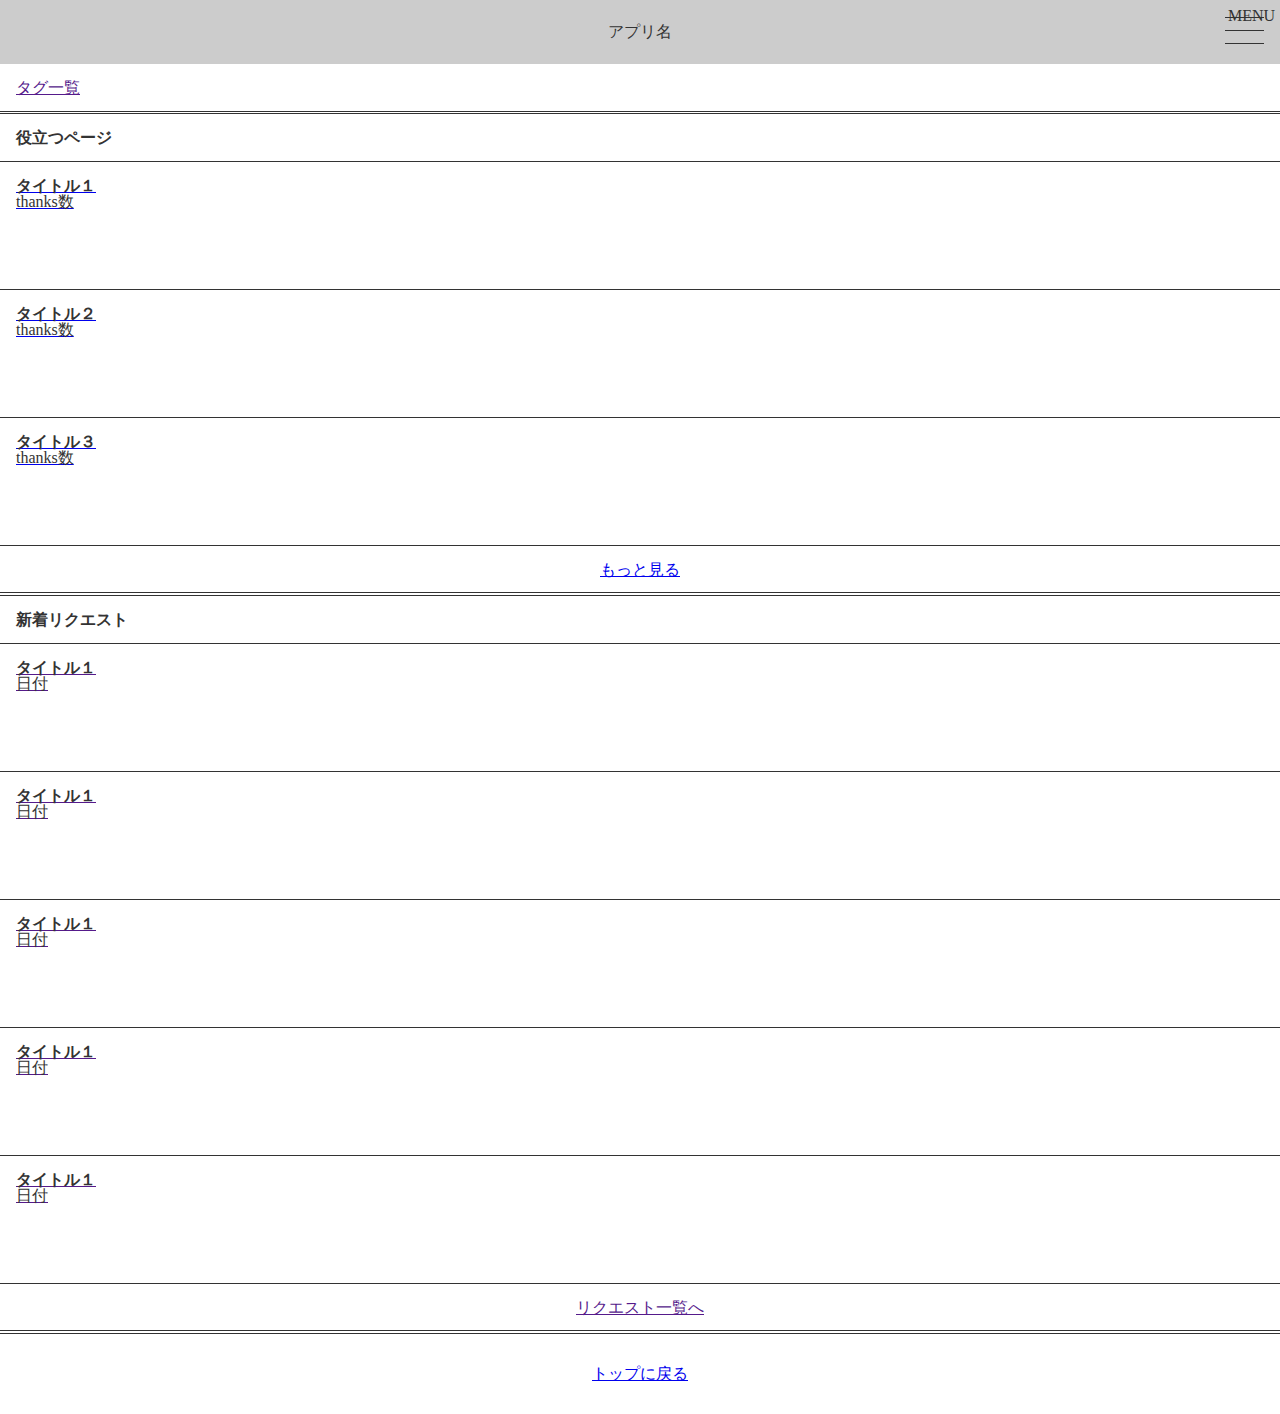
==== WebContent/index.html @ 6d51bff5 "aタグの囲う範囲のズレ修正" ====
<!DOCTYPE html>
<html lang="ja">
<head>
	<meta charset="utf-8">
	<title>サイト名</title>
	<meta name="viewport" content="width=device-width,initial-scale=1.0,minimum-scale=1.0,maximum-scale=1.0,user-scalable=no">
	<!-- iPhoneでWebページをアプリっぽく見せる機能 -->
	<meta name="apple-mobile-web-app-capable" content="no">
	<meta name="format-detection" content="telephone=no" />
	<meta name="description" content="ここに紹介文を書く">
	<!-- ファビコン<link rel="apple-touch-icon" href="画像のパス" /> -->
	<link rel="stylesheet" type="text/css" href="css/base.css">
	<script type="text/javascript" src="http://ajax.googleapis.com/ajax/libs/jquery/1.8.2/jquery.min.js"></script>
	<script type="text/javascript" src="js/menu.js"></script>


</head>
<body>
	<header>
		<span class="app-name">アプリ名</span>
		<!-- メニューボタン -->
		<div class="gnav-btn">
			<div class="icon-animation">
				<span class="top"></span>
				<span class="middle"></span>
				<span class="bottom"></span>
				<p class="text">MENU</p>
			</div>
		</div>
		<!-- メニューボタン終わり -->
	</header>
	<nav class="global">
		<!-- メニュー内 -->
		<ul class="gnav">
			<!-- <li class="gnav-h">MENU</li> -->
			<a href="index.html"><li>トップ</li></a>
			<a href="taglist.html"><li>タグ一覧</li></a>
			<a href="requestlist.html"><li>リクエスト一覧</li></a>
			<a href=""><li>リクエスト追加</li></a>
			<a href="userpage.html"><li>ユーザページ</li></a>
		</ul>
		<!-- メニュー内終わり -->
	</nav>
	<div class="space"></div><!-- 固定ヘッダー分の空白 -->
	<!-- タグ一覧へ -->
	<div class="tagp-link">
		<a href=""><p>タグ一覧</p></a>
	</div>
	<!-- タグ一覧へ終わり -->
	<main>
	<!-- 有用な記事ランダム表示 -->
		<article class="useful-random">
			<h1>役立つページ</h1>
			<section>
				<a href="h1list.html"><!-- //該当のh1list.htmlへ -->
					<div class="random-article">
						<h2>タイトル１</h2>
						<span>thanks数</span>
					</div>
				</a>
			</section>
			<section>
				<a href="h1list.html"><!-- //該当のh1list.htmlへ -->
					<div class="random-article">
						<h2>タイトル２</h2>
						<span>thanks数</span>
					</div>
				</a>
			</section>
			<section>
				<a href="h1list.html"><!-- //該当のh1list.htmlへ -->
					<div class="random-article">
						<h2>タイトル３</h2>
						<span>thanks数</span>
					</div>
				</a>
			</section>
			<div class="morelook">
				<a href="h1list.html"><!-- h1list.htmlへ -->
					<p>もっと見る</p>
				</a>
			</div>
		</article>
		<!-- 有用な記事ランダム表示終わり -->
		<!-- 新着リクエスト -->
		<article class="new-request-list">
			<h1>新着リクエスト</h1>
			<section>
				<a href=""><!-- //該当のリクエストページへ -->
					<div class="new-request">
						<h2>タイトル１</h2>
						<span>日付</span>
					</div>
				</a>
			</section>
			<section>
				<a href=""><!-- //該当のリクエストページへ -->
					<div class="new-request">
						<h2>タイトル１</h2>
						<span>日付</span>
					</div>
				</a>
			</section>
			<section>
				<a href=""><!-- //該当のリクエストページへ -->
					<div class="new-request">
						<h2>タイトル１</h2>
						<span>日付</span>
					</div>
				</a>
			</section>
			<section>
				<a href=""><!-- //該当のリクエストページへ -->
					<div class="new-request">
						<h2>タイトル１</h2>
						<span>日付</span>
					</div>
				</a>
			</section>
			<section>
				<a href=""><!-- //該当のリクエストページへ -->
					<div class="new-request">
						<h2>タイトル１</h2>
						<span>日付</span>
					</div>
				</a>
			</section>
			<div class="request-list-link">
				<a href=""><p>リクエスト一覧へ</p></a>
			</div>
		</article>
		<!-- 新着リクエスト終わり -->
	</main>
	<div class="page-top">
		<a href="#TOP"><p>トップに戻る</p></a>
	</div>
	<!-- ナビの時の霞ませるレイヤー -->
	<div class="model"></div>
	<!-- ナビの時の霞ませるレイヤー終わり -->
</body>
</html>
---- WebContent/css/base.css ----
@charset "UTF-8";

@import "reset.css";
@import "style.css";  /* 各ページ独自のスタイル */
@import "common.css"; /* サイト全体のレイアウトや要素の共通設定 */
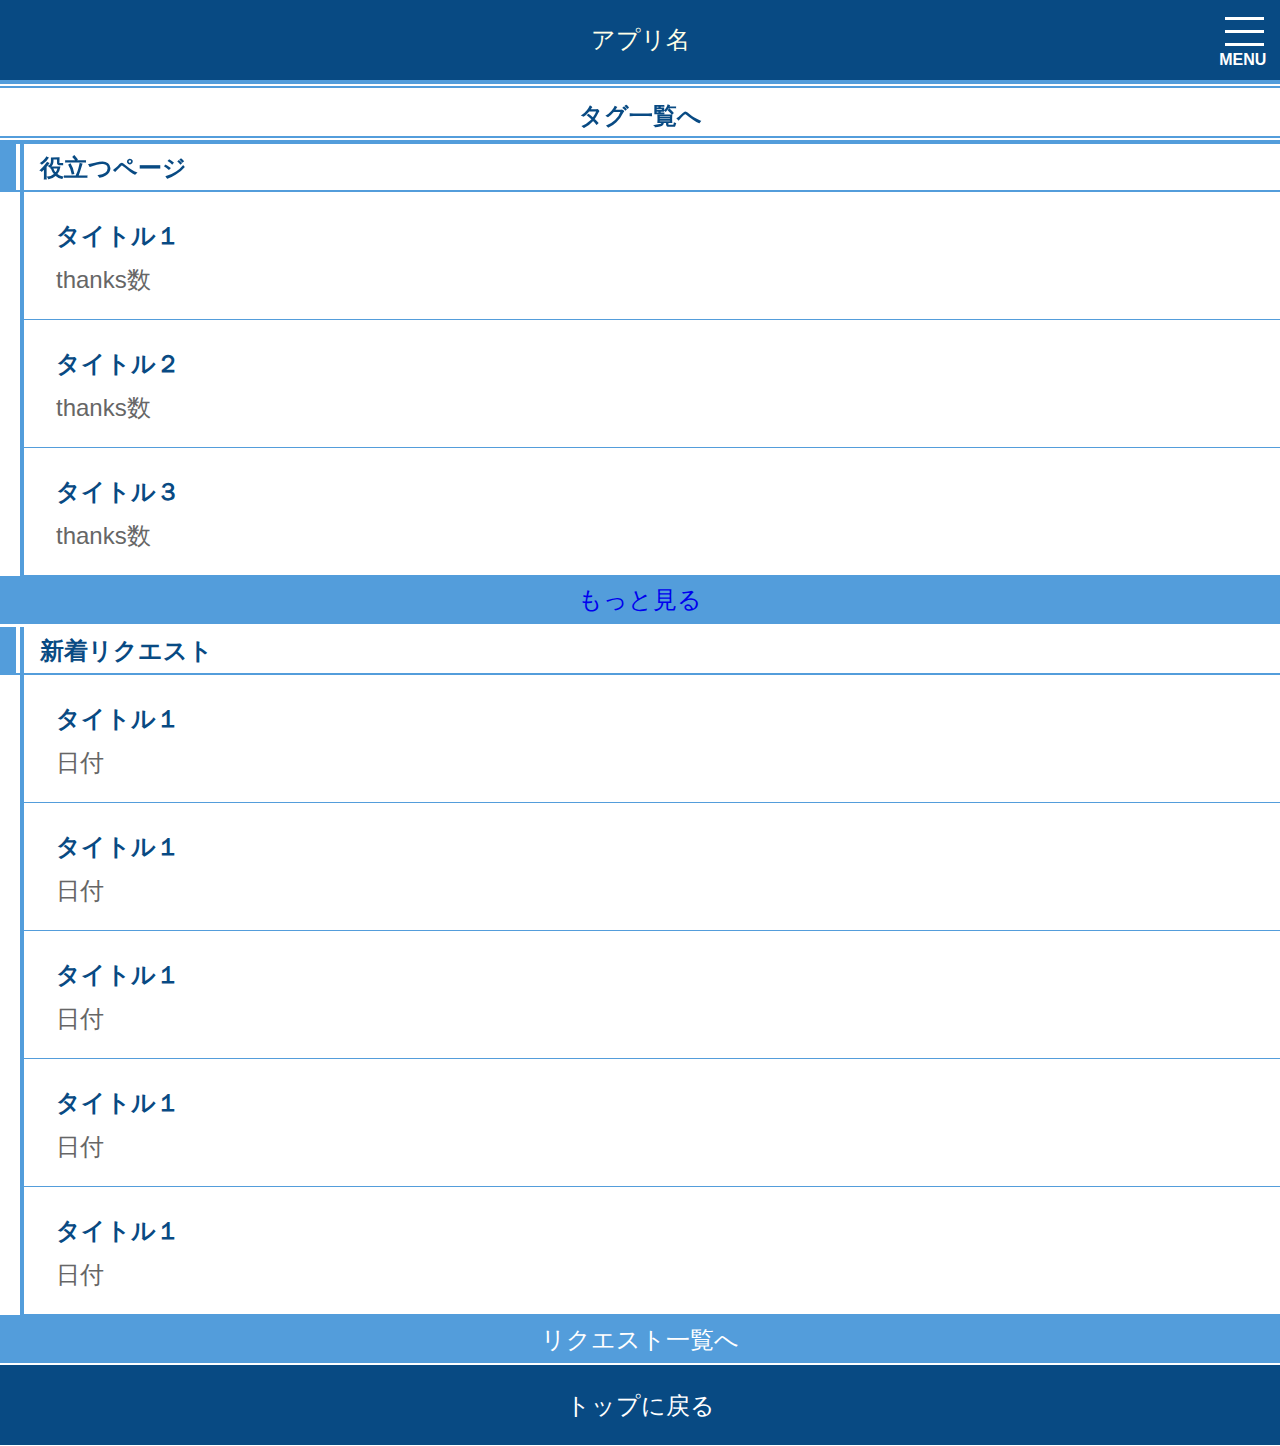
==== commit 13734755: "文言を変更" ====
--- a/WebContent/index.html
+++ b/WebContent/index.html
@@ -44,7 +44,7 @@
 	<div class="space"></div><!-- 固定ヘッダー分の空白 -->
 	<!-- タグ一覧へ -->
 	<div class="tagp-link">
-		<a href=""><p>タグ一覧</p></a>
+		<a href=""><p>タグ一覧へ</p></a>
 	</div>
 	<!-- タグ一覧へ終わり -->
 	<main>
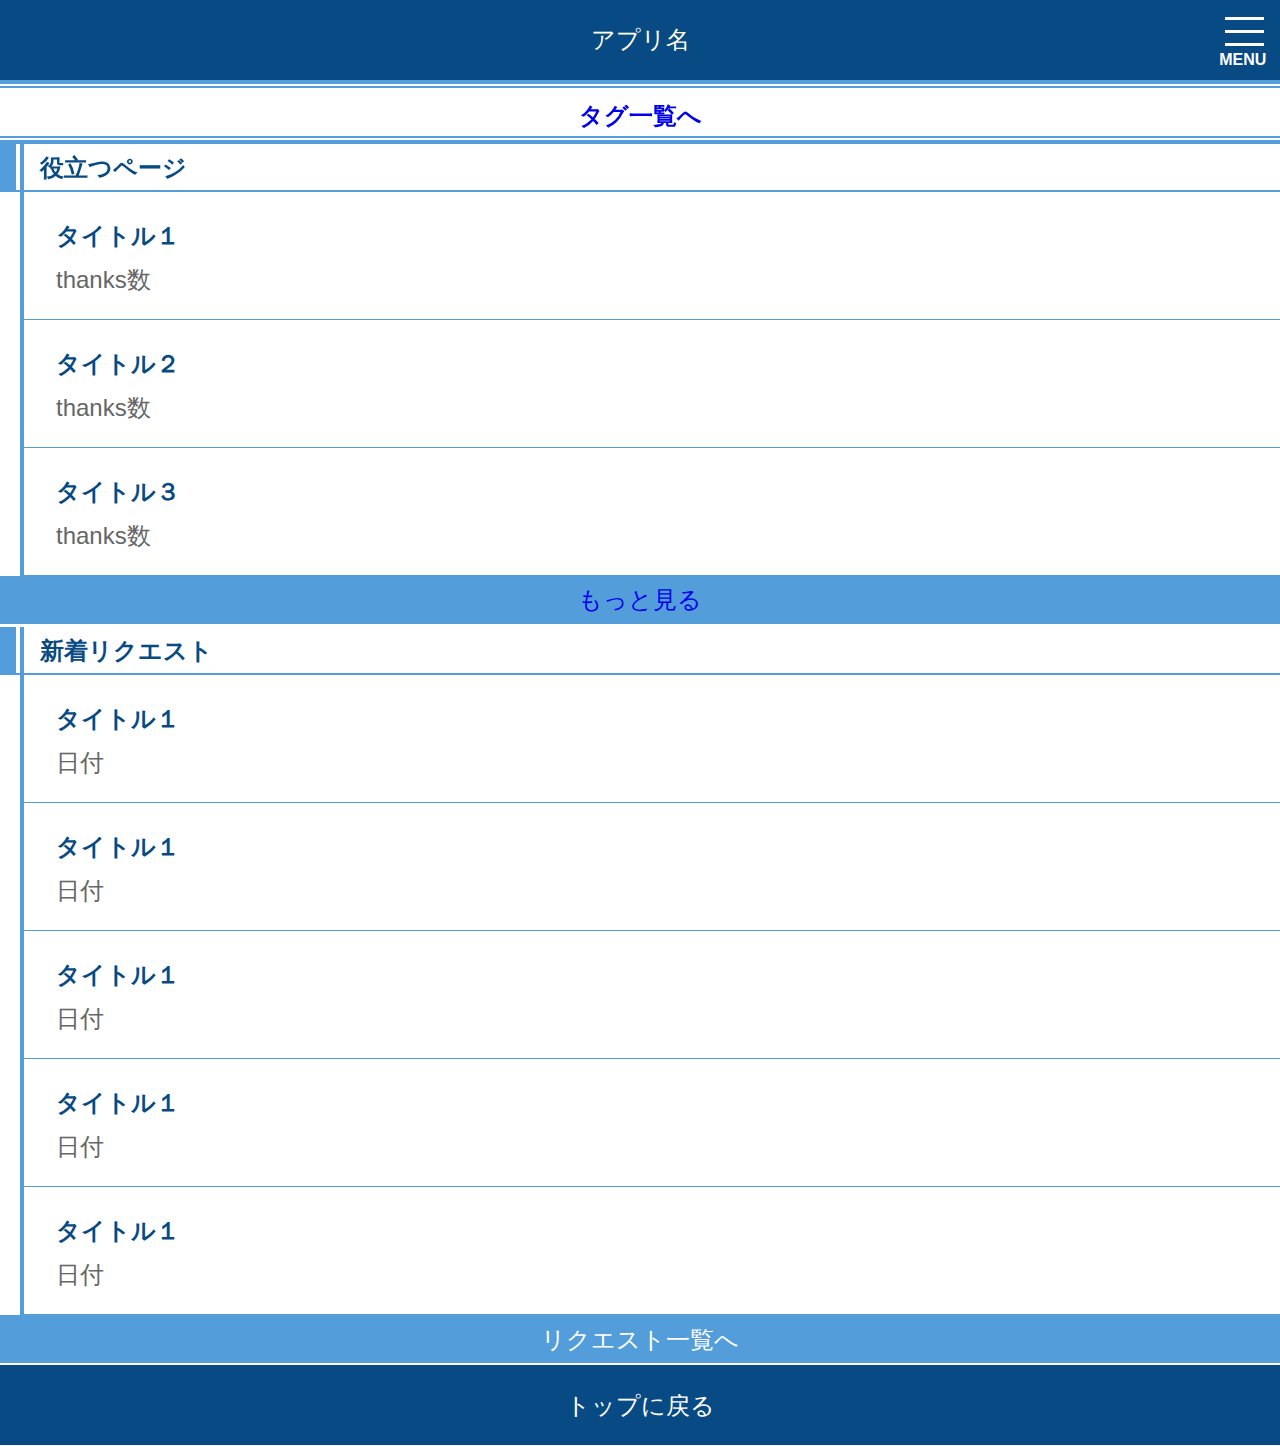
==== commit aebe474b: "問題のない変更" ====
--- a/WebContent/index.html
+++ b/WebContent/index.html
@@ -44,7 +44,7 @@
 	<div class="space"></div><!-- 固定ヘッダー分の空白 -->
 	<!-- タグ一覧へ -->
 	<div class="tagp-link">
-		<a href=""><p>タグ一覧へ</p></a>
+		<a href="taglist.html"><p>タグ一覧へ</p></a>
 	</div>
 	<!-- タグ一覧へ終わり -->
 	<main>
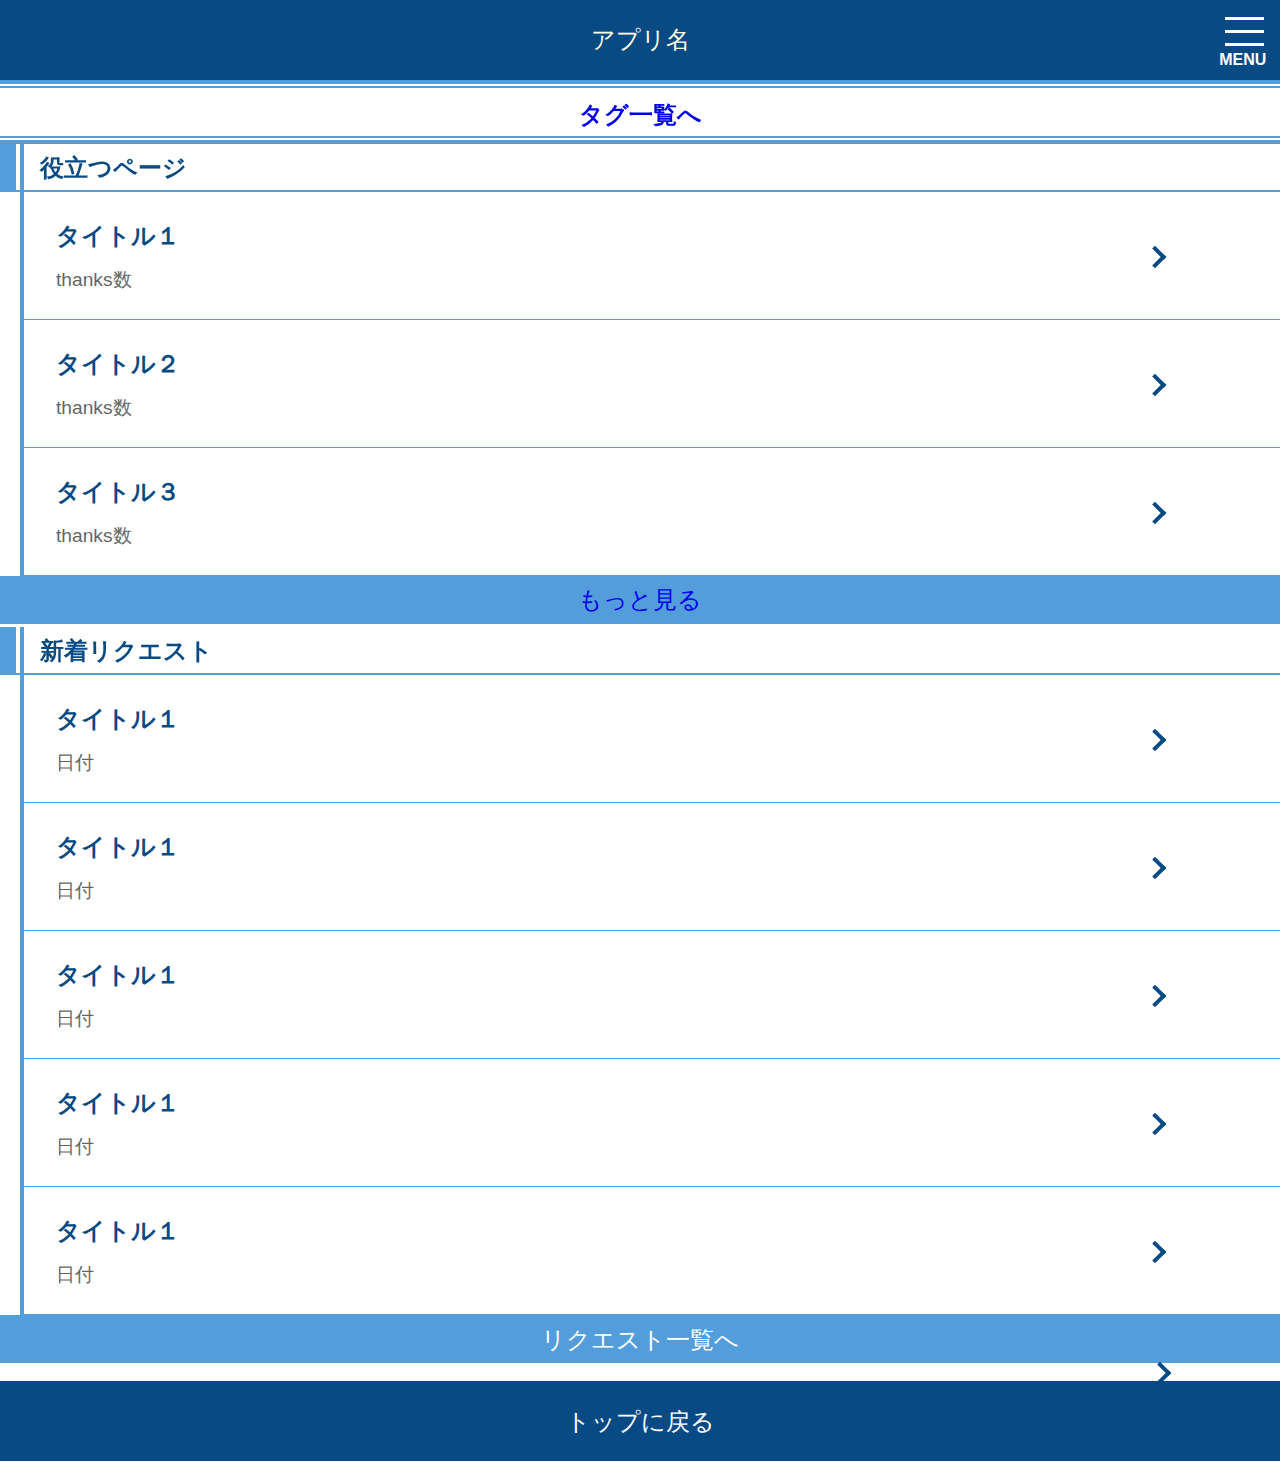
==== commit b4d79dd6: "くの字アイコンの追加" ====
--- a/WebContent/index.html
+++ b/WebContent/index.html
@@ -56,6 +56,7 @@
 					<div class="random-article">
 						<h2>タイトル１</h2>
 						<span>thanks数</span>
+						<div class="arrow"></div>
 					</div>
 				</a>
 			</section>
@@ -64,6 +65,7 @@
 					<div class="random-article">
 						<h2>タイトル２</h2>
 						<span>thanks数</span>
+						<div class="arrow"></div>
 					</div>
 				</a>
 			</section>
@@ -72,6 +74,7 @@
 					<div class="random-article">
 						<h2>タイトル３</h2>
 						<span>thanks数</span>
+						<div class="arrow"></div>
 					</div>
 				</a>
 			</section>
@@ -90,6 +93,7 @@
 					<div class="new-request">
 						<h2>タイトル１</h2>
 						<span>日付</span>
+						<div class="arrow"></div>
 					</div>
 				</a>
 			</section>
@@ -98,6 +102,7 @@
 					<div class="new-request">
 						<h2>タイトル１</h2>
 						<span>日付</span>
+						<div class="arrow"></div>
 					</div>
 				</a>
 			</section>
@@ -106,6 +111,7 @@
 					<div class="new-request">
 						<h2>タイトル１</h2>
 						<span>日付</span>
+						<div class="arrow"></div>
 					</div>
 				</a>
 			</section>
@@ -114,6 +120,7 @@
 					<div class="new-request">
 						<h2>タイトル１</h2>
 						<span>日付</span>
+						<div class="arrow"></div>
 					</div>
 				</a>
 			</section>
@@ -122,12 +129,14 @@
 					<div class="new-request">
 						<h2>タイトル１</h2>
 						<span>日付</span>
+						<div class="arrow"></div>
 					</div>
 				</a>
 			</section>
 			<div class="request-list-link">
 				<a href=""><p>リクエスト一覧へ</p></a>
 			</div>
+			<div class="arrow"></div>
 		</article>
 		<!-- 新着リクエスト終わり -->
 	</main>
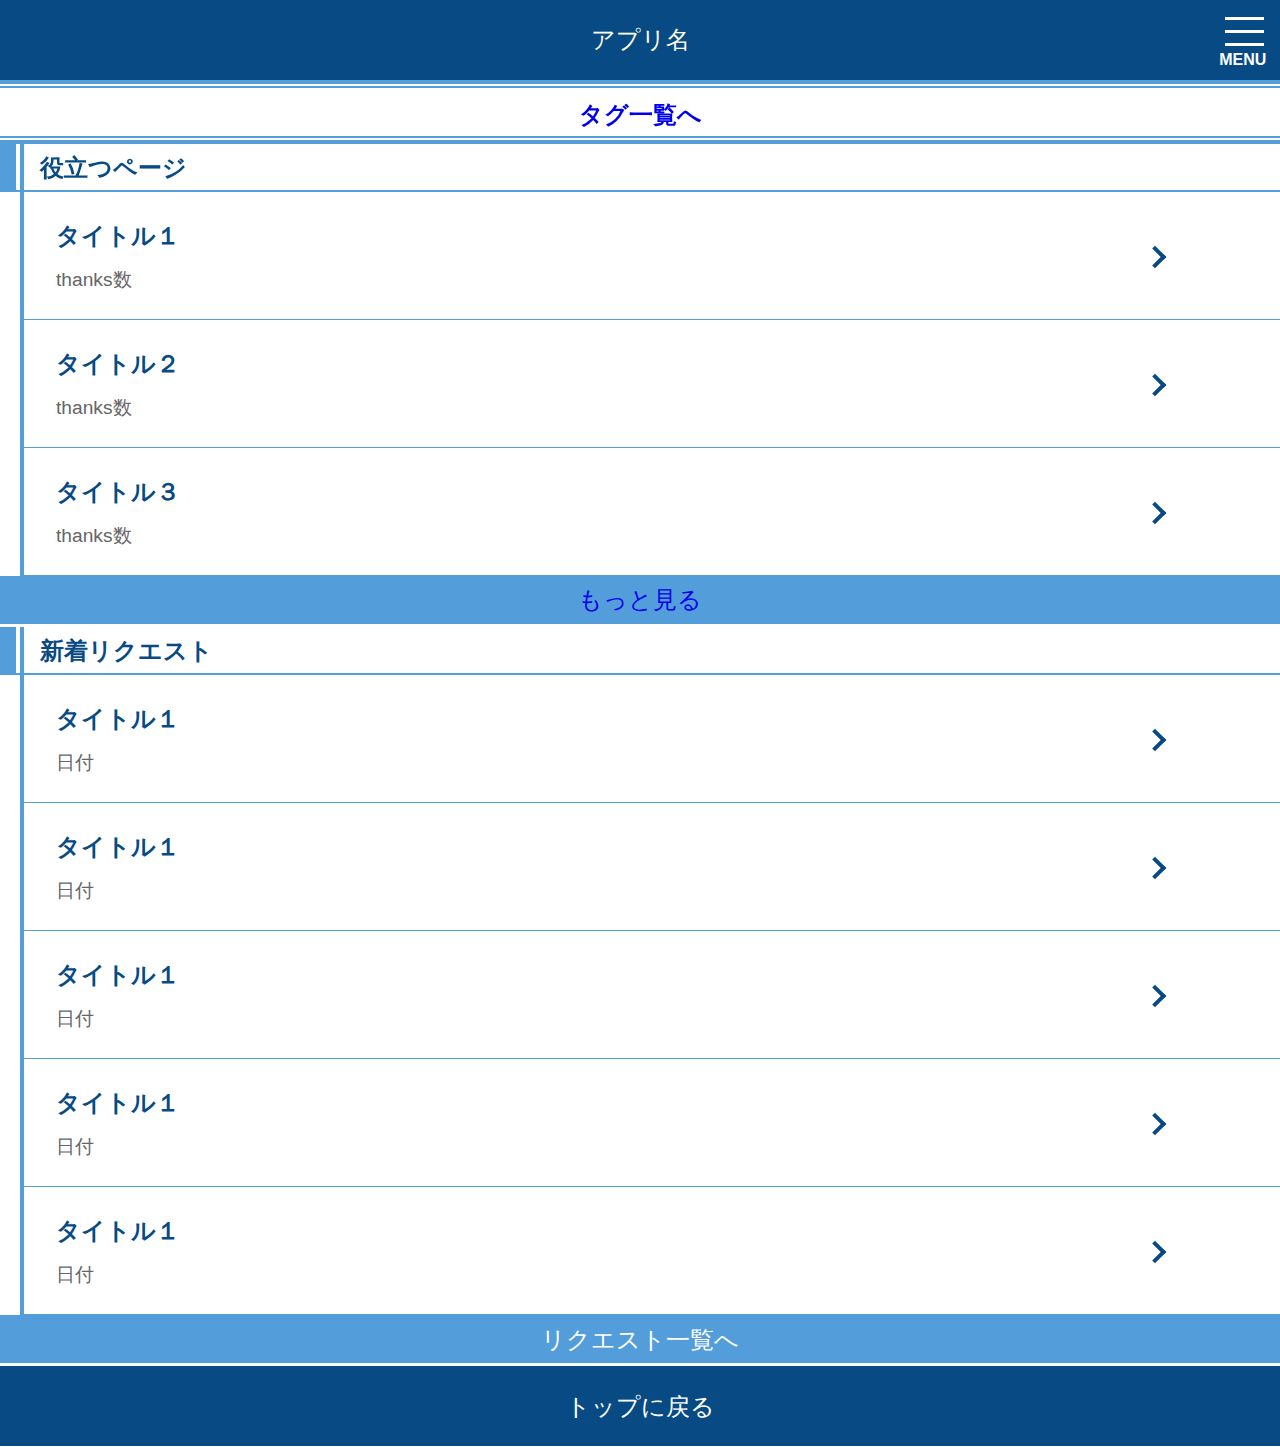
==== commit 0df6a01f: "１個前のコミットの修正" ====
--- a/WebContent/index.html
+++ b/WebContent/index.html
@@ -136,7 +136,6 @@
 			<div class="request-list-link">
 				<a href=""><p>リクエスト一覧へ</p></a>
 			</div>
-			<div class="arrow"></div>
 		</article>
 		<!-- 新着リクエスト終わり -->
 	</main>
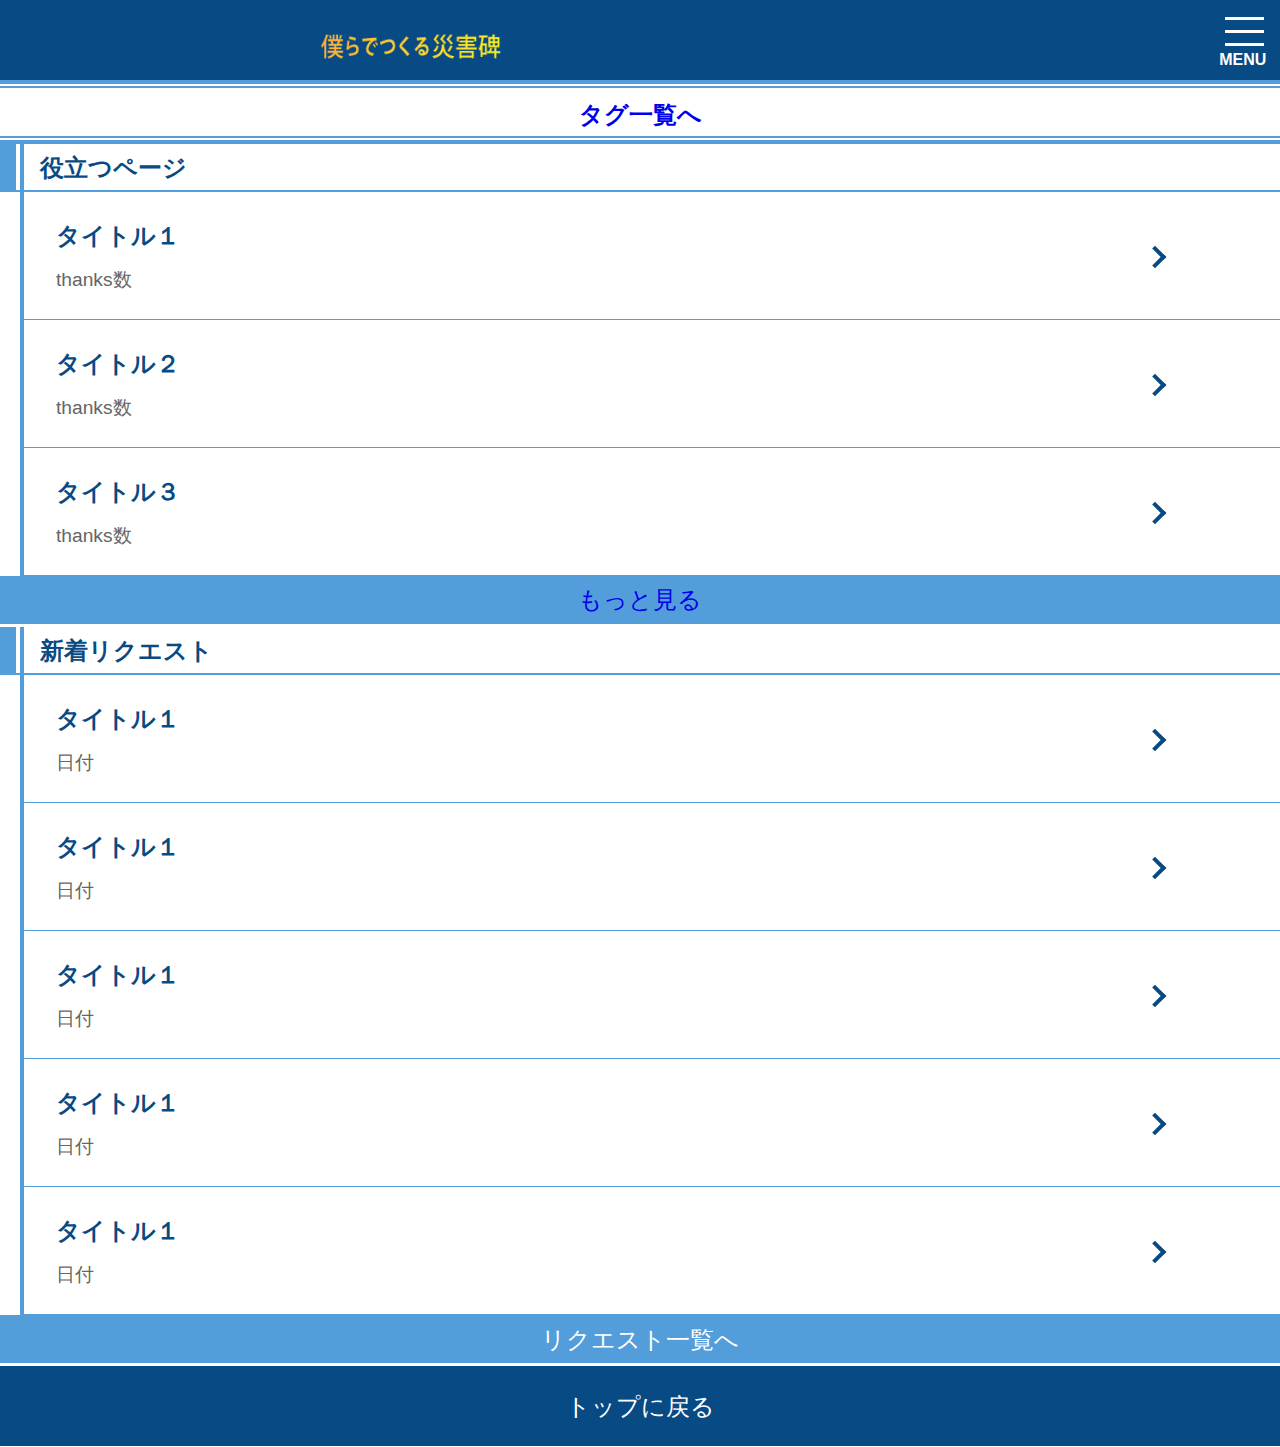
==== commit 3da15b88: "アプリ名を入れてみた" ====
--- a/WebContent/index.html
+++ b/WebContent/index.html
@@ -17,7 +17,7 @@
 </head>
 <body>
 	<header>
-		<span class="app-name">アプリ名</span>
+		<span><a href="index.html"><img src="img/appname.png" height="30rem" alt="僕らでつくる災害碑"></a></span>
 		<!-- メニューボタン -->
 		<div class="gnav-btn">
 			<div class="icon-animation">
